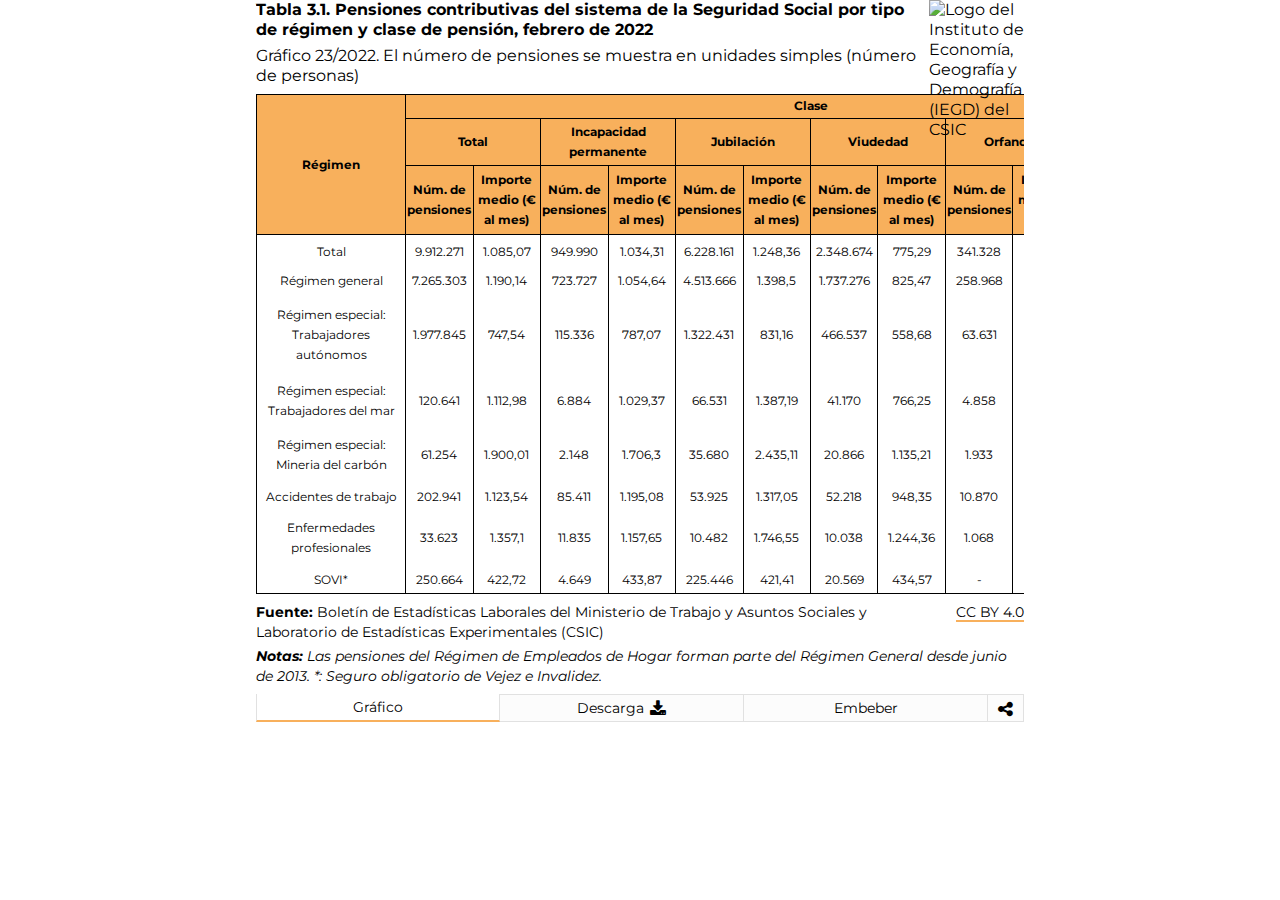
==== docs/index.html @ 58e4dcb0 "Desarrollo terminado a falta de revisión" ====
<!DOCTYPE html><html lang=en><head><meta charset=UTF-8><meta name=viewport content="width=device-width,initial-scale=1,maximum-scale=1"><title>Informe 2022: El perfil de las personas mayores en España</title><meta name=mrf-extractable content=false><meta property=og:image content=""><meta property=og:title content="Informe 2022: El perfil de las personas mayores en España"><meta property=og:description content="Informe 2022: El perfil de las personas mayores en España"><meta property=og:image content=https://raw.githubusercontent.com/CarlosMunozDiazCSIC/informe_perfil_mayores_2022_economia_3_1_tabla/main/pre/cchs.png><link rel=stylesheet href=https://cdnjs.cloudflare.com/ajax/libs/font-awesome/4.7.0/css/font-awesome.min.css><link href="https://fonts.googleapis.com/css2?family=Montserrat:ital,wght@0,100;0,300;0,400;0,500;0,600;0,700;1,300;1,400;1,500;1,600;1,700&display=swap" rel=stylesheet><link href=main.b1e2da40792d02f7478f.css rel=stylesheet></head><body><div class=container><div class=main><section class="content b-chart active" id=chartBlock><div class=b-title><h1 class=title>Tabla 3.1. Pensiones contributivas del sistema de la Seguridad Social por tipo de régimen y clase de pensión, febrero de 2022</h1><h2 class=subtitle>Gráfico 23/2022. El número de pensiones se muestra en unidades simples (número de personas)</h2></div><div class="chart__viz viz-table" id=chart><table id=table><thead><tr><th rowspan=3 style=width:140px>Régimen</th><th rowspan=1 colspan=12 style=width:760px>Clase</th></tr><tr><th colspan=2>Total</th><th colspan=2>Incapacidad permanente</th><th colspan=2>Jubilación</th><th colspan=2>Viudedad</th><th colspan=2>Orfandad</th><th colspan=2>Favor familiar</th></tr><tr><th>Núm. de pensiones</th><th>Importe medio (€ al mes)</th><th>Núm. de pensiones</th><th>Importe medio (€ al mes)</th><th>Núm. de pensiones</th><th>Importe medio (€ al mes)</th><th>Núm. de pensiones</th><th>Importe medio (€ al mes)</th><th>Núm. de pensiones</th><th>Importe medio (€ al mes)</th><th>Núm. de pensiones</th><th>Importe medio (€ al mes)</th></tr></thead><tbody><tr><td>Total</td><td>9.912.271</td><td>1.085,07</td><td>949.990</td><td>1.034,31</td><td>6.228.161</td><td>1.248,36</td><td>2.348.674</td><td>775,29</td><td>341.328</td><td>436,73</td><td>44.118</td><td>633,34</td></tr><tr><td>Régimen general</td><td>7.265.303</td><td>1.190,14</td><td>723.727</td><td>1.054,64</td><td>4.513.666</td><td>1.398,5</td><td>1.737.276</td><td>825,47</td><td>258.968</td><td>448,77</td><td>31.666</td><td>657,66</td></tr><tr><td>Régimen especial: Trabajadores autónomos</td><td>1.977.845</td><td>747,54</td><td>115.336</td><td>787,07</td><td>1.322.431</td><td>831,16</td><td>466.537</td><td>558,68</td><td>63.631</td><td>362,27</td><td>9.910</td><td>493,96</td></tr><tr><td>Régimen especial: Trabajadores del mar</td><td>120.641</td><td>1.112,98</td><td>6.884</td><td>1.029,37</td><td>66.531</td><td>1.387,19</td><td>41.170</td><td>766,25</td><td>4.858</td><td>522,46</td><td>1.198</td><td>675,07</td></tr><tr><td>Régimen especial: Mineria del carbón</td><td>61.254</td><td>1.900,01</td><td>2.148</td><td>1.706,3</td><td>35.680</td><td>2.435,11</td><td>20.866</td><td>1.135,21</td><td>1.933</td><td>776,57</td><td>627</td><td>1.028,66</td></tr><tr><td>Accidentes de trabajo</td><td>202.941</td><td>1.123,54</td><td>85.411</td><td>1.195,08</td><td>53.925</td><td>1.317,05</td><td>52.218</td><td>948,35</td><td>10.870</td><td>449,43</td><td>517</td><td>988,09</td></tr><tr><td>Enfermedades profesionales</td><td>33.623</td><td>1.357,1</td><td>11.835</td><td>1.157,65</td><td>10.482</td><td>1.746,55</td><td>10.038</td><td>1.244,36</td><td>1.068</td><td>818,86</td><td>200</td><td>1.281,91</td></tr><tr><td>SOVI*</td><td>250.664</td><td>422,72</td><td>4.649</td><td>433,87</td><td>225.446</td><td>421,41</td><td>20.569</td><td>434,57</td><td>-</td><td>-</td><td>-</td><td>-</td></tr></tbody></table></div><div class=chart__footer><div class=chart__source><p class=chart__source--data><span>Fuente: </span><span id=data-source>Boletín de Estadísticas Laborales del Ministerio de Trabajo y Asuntos Sociales</span> y Laboratorio de Estadísticas Experimentales (CSIC)</p><p class=chart__source--copyright><a class=link href=https://creativecommons.org/licenses/by/4.0/deed.en_US target=_blank>CC BY 4.0</a></p></div><p class=chart__note><span>Notas: </span><span id=data-note></span>Las pensiones del Régimen de Empleados de Hogar forman parte del Régimen General desde junio de 2013. *: Seguro obligatorio de Vejez e Invalidez.</p></div><div class=logo><img src=https://raw.githubusercontent.com/CarlosMunozDiazCSIC/informe_perfil_mayores_2022_economia_3_1_tabla/main/pre/iegd_logo.png alt="Logo del Instituto de Economía, Geografía y Demografía (IEGD) del CSIC" width=100% height=100%></div></section><section class="content b-data"><div class=b-title><h1 class=title>Repositorio de código, de datos y posibilidad de descarga como imagen estática</h1></div><p class=text__header>Descarga de datos</p><p class=text__paragraph>Los datos procesados en esta visualización los puede encontrar en <a class=link href=https://github.com/CarlosMunozDiazCSIC/informe_perfil_mayores_2022_economia_3_1_tabla target=_blank>este repositorio de Github</a>.</p><p class=text__paragraph>Si desea descargarlos, puede hacerlo desde <a class=link href=https://raw.githubusercontent.com/CarlosMunozDiazCSIC/informe_perfil_mayores_2022_economia_3_1_tabla/main/data/pensiones_tipo_regimen_febrero_2022.csv target=_blank>aquí</a>.</p><p class=text__header>Descargar como PNG</p><p class=text__paragraph>También puede descargar el gráfico como una imagen .png haciendo click <button class=btn_share id=pngImage>aquí</button></p><p class=text__paragraph>El gráfico se descargará con los últimos filtros que haya utilizado.</p><p class=text__paragraph>Es conveniente advertir que, tras hacer una modificación de filtros, debe esperar unos segundos (entre 5 y 10) para que se renderice correctamente el bloque y pueda descargar la imagen de forma satisfactoria.</p></section><section class="content b-iframes"><div class=b-title><h1 class=title>Uso del iframe en sitios web</h1></div><p class=text__header>Embeber iframe con alto dinámico</p><p class=text__paragraph>A la hora de utilizar la visualización dentro de un iframe y poder visualizarla de forma responsiva, este desarrollo se sirve de la librería <a class=link href=http://blog.apps.npr.org/pym.js/ target=_blank>Pym.js</a>, que modifica de forma dinámica la altura de los iframes.</p><p class=text__paragraph>Si su sitio web acepta el uso de librerías de terceros, como es el caso de Pym.js, y desea disponer la opción responsiva de esta visualización, copie el siguiente código:</p><textarea class=text__iframe disabled="" id=iframe-responsive></textarea><p class=text__header>Embeber iframe con alto fijo</p><p class=text__paragraph>Si su sitio web no acepta iframes responsivos, puede utilizar el siguiente código con altura fija. En algunos gráficos del informe (tablas y visualizaciones largas en vertical) es posible que exista scroll vertical al incrustar el iframe en su página web.</p><p class=text__paragraph>Si desea integrar esta visualización en su propia página, puede hacerlo copiando el siguiente código:</p><textarea class=text__iframe disabled="" id=iframe-fixed></textarea></section><section class="content b-rrss"><div class=b-title><h1 class=title>Compartir en redes sociales</h1></div><p class=text__paragraph>Existe la posibilidad de compartir la visualización a través de las redes sociales. Puede hacerlo clicando en alguno de los siguientes iconos:</p><div class=rrss><a href=# class="fa fa-facebook" id=shareFB target=_blank></a> <a href=# class="fa fa-twitter" id=shareTW target=_blank></a> <a href=# class="fa fa-linkedin" id=shareLK target=_blank></a> <a href=# class="fa fa-whatsapp" id=shareWA target=_blank></a></div></section></div><nav class=tabs><ul class=l-tabs><li class="tab active" data-target=b-chart>Gráfico</li><li class=tab data-target=b-data>Descarga&nbsp;<i class="fa fa--share fa-download"></i></li><li class=tab data-target=b-iframes>Embeber</li><li class="tab tab--rrss" data-target=b-rrss><i class="fa fa--share fa-share-alt"></i></li></ul></nav></div><script src=https://pym.nprapps.org/pym.v1.min.js></script><script>const pymChild=new pym.Child</script><script src=main.395966755b7a6ef1259e.js></script></body></html>
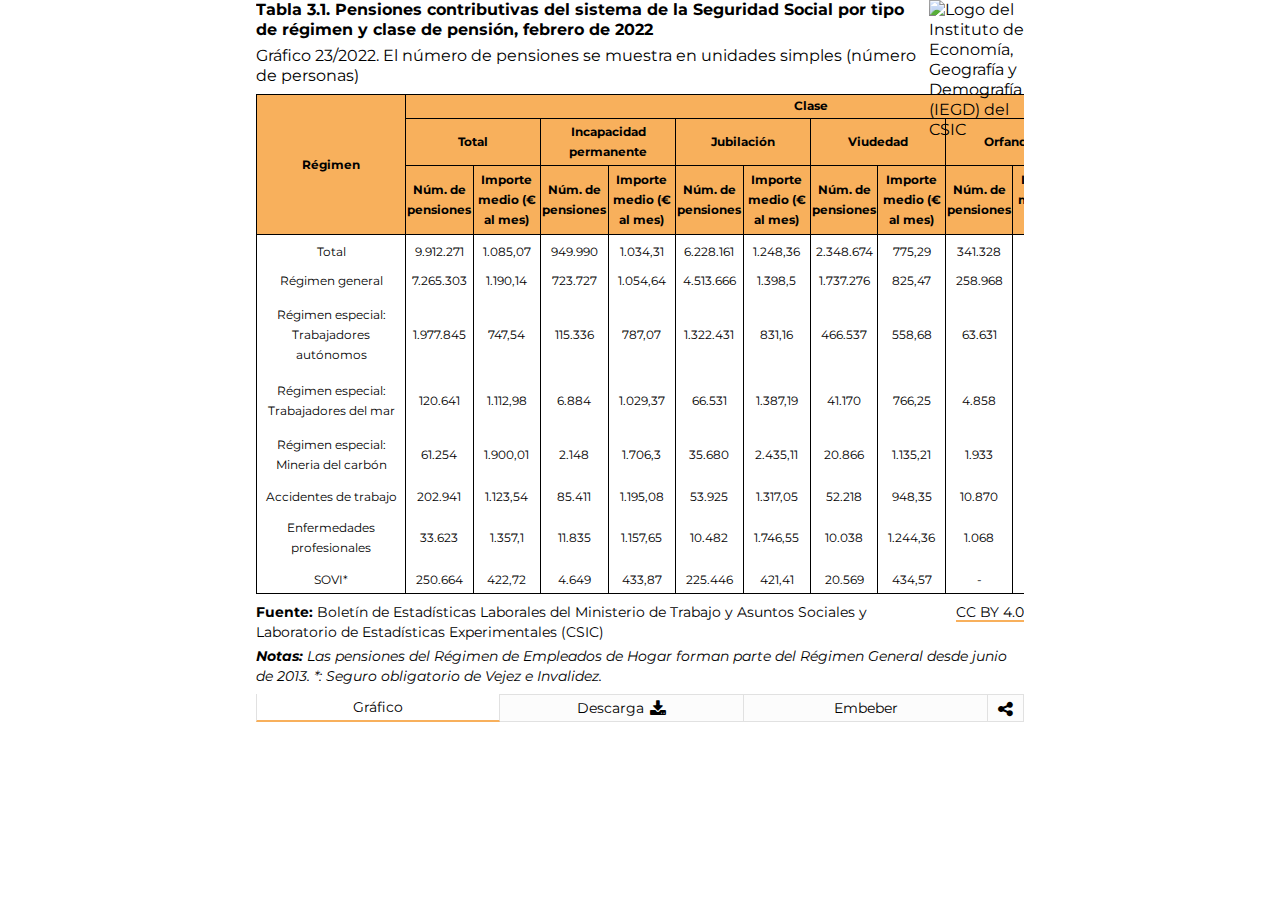
==== commit 67389438: "Error solucionado" ====
--- a/docs/index.html
+++ b/docs/index.html
@@ -1 +1 @@
-<!DOCTYPE html><html lang=en><head><meta charset=UTF-8><meta name=viewport content="width=device-width,initial-scale=1,maximum-scale=1"><title>Informe 2022: El perfil de las personas mayores en España</title><meta name=mrf-extractable content=false><meta property=og:image content=""><meta property=og:title content="Informe 2022: El perfil de las personas mayores en España"><meta property=og:description content="Informe 2022: El perfil de las personas mayores en España"><meta property=og:image content=https://raw.githubusercontent.com/CarlosMunozDiazCSIC/informe_perfil_mayores_2022_economia_3_1_tabla/main/pre/cchs.png><link rel=stylesheet href=https://cdnjs.cloudflare.com/ajax/libs/font-awesome/4.7.0/css/font-awesome.min.css><link href="https://fonts.googleapis.com/css2?family=Montserrat:ital,wght@0,100;0,300;0,400;0,500;0,600;0,700;1,300;1,400;1,500;1,600;1,700&display=swap" rel=stylesheet><link href=main.b1e2da40792d02f7478f.css rel=stylesheet></head><body><div class=container><div class=main><section class="content b-chart active" id=chartBlock><div class=b-title><h1 class=title>Tabla 3.1. Pensiones contributivas del sistema de la Seguridad Social por tipo de régimen y clase de pensión, febrero de 2022</h1><h2 class=subtitle>Gráfico 23/2022. El número de pensiones se muestra en unidades simples (número de personas)</h2></div><div class="chart__viz viz-table" id=chart><table id=table><thead><tr><th rowspan=3 style=width:140px>Régimen</th><th rowspan=1 colspan=12 style=width:760px>Clase</th></tr><tr><th colspan=2>Total</th><th colspan=2>Incapacidad permanente</th><th colspan=2>Jubilación</th><th colspan=2>Viudedad</th><th colspan=2>Orfandad</th><th colspan=2>Favor familiar</th></tr><tr><th>Núm. de pensiones</th><th>Importe medio (€ al mes)</th><th>Núm. de pensiones</th><th>Importe medio (€ al mes)</th><th>Núm. de pensiones</th><th>Importe medio (€ al mes)</th><th>Núm. de pensiones</th><th>Importe medio (€ al mes)</th><th>Núm. de pensiones</th><th>Importe medio (€ al mes)</th><th>Núm. de pensiones</th><th>Importe medio (€ al mes)</th></tr></thead><tbody><tr><td>Total</td><td>9.912.271</td><td>1.085,07</td><td>949.990</td><td>1.034,31</td><td>6.228.161</td><td>1.248,36</td><td>2.348.674</td><td>775,29</td><td>341.328</td><td>436,73</td><td>44.118</td><td>633,34</td></tr><tr><td>Régimen general</td><td>7.265.303</td><td>1.190,14</td><td>723.727</td><td>1.054,64</td><td>4.513.666</td><td>1.398,5</td><td>1.737.276</td><td>825,47</td><td>258.968</td><td>448,77</td><td>31.666</td><td>657,66</td></tr><tr><td>Régimen especial: Trabajadores autónomos</td><td>1.977.845</td><td>747,54</td><td>115.336</td><td>787,07</td><td>1.322.431</td><td>831,16</td><td>466.537</td><td>558,68</td><td>63.631</td><td>362,27</td><td>9.910</td><td>493,96</td></tr><tr><td>Régimen especial: Trabajadores del mar</td><td>120.641</td><td>1.112,98</td><td>6.884</td><td>1.029,37</td><td>66.531</td><td>1.387,19</td><td>41.170</td><td>766,25</td><td>4.858</td><td>522,46</td><td>1.198</td><td>675,07</td></tr><tr><td>Régimen especial: Mineria del carbón</td><td>61.254</td><td>1.900,01</td><td>2.148</td><td>1.706,3</td><td>35.680</td><td>2.435,11</td><td>20.866</td><td>1.135,21</td><td>1.933</td><td>776,57</td><td>627</td><td>1.028,66</td></tr><tr><td>Accidentes de trabajo</td><td>202.941</td><td>1.123,54</td><td>85.411</td><td>1.195,08</td><td>53.925</td><td>1.317,05</td><td>52.218</td><td>948,35</td><td>10.870</td><td>449,43</td><td>517</td><td>988,09</td></tr><tr><td>Enfermedades profesionales</td><td>33.623</td><td>1.357,1</td><td>11.835</td><td>1.157,65</td><td>10.482</td><td>1.746,55</td><td>10.038</td><td>1.244,36</td><td>1.068</td><td>818,86</td><td>200</td><td>1.281,91</td></tr><tr><td>SOVI*</td><td>250.664</td><td>422,72</td><td>4.649</td><td>433,87</td><td>225.446</td><td>421,41</td><td>20.569</td><td>434,57</td><td>-</td><td>-</td><td>-</td><td>-</td></tr></tbody></table></div><div class=chart__footer><div class=chart__source><p class=chart__source--data><span>Fuente: </span><span id=data-source>Boletín de Estadísticas Laborales del Ministerio de Trabajo y Asuntos Sociales</span> y Laboratorio de Estadísticas Experimentales (CSIC)</p><p class=chart__source--copyright><a class=link href=https://creativecommons.org/licenses/by/4.0/deed.en_US target=_blank>CC BY 4.0</a></p></div><p class=chart__note><span>Notas: </span><span id=data-note></span>Las pensiones del Régimen de Empleados de Hogar forman parte del Régimen General desde junio de 2013. *: Seguro obligatorio de Vejez e Invalidez.</p></div><div class=logo><img src=https://raw.githubusercontent.com/CarlosMunozDiazCSIC/informe_perfil_mayores_2022_economia_3_1_tabla/main/pre/iegd_logo.png alt="Logo del Instituto de Economía, Geografía y Demografía (IEGD) del CSIC" width=100% height=100%></div></section><section class="content b-data"><div class=b-title><h1 class=title>Repositorio de código, de datos y posibilidad de descarga como imagen estática</h1></div><p class=text__header>Descarga de datos</p><p class=text__paragraph>Los datos procesados en esta visualización los puede encontrar en <a class=link href=https://github.com/CarlosMunozDiazCSIC/informe_perfil_mayores_2022_economia_3_1_tabla target=_blank>este repositorio de Github</a>.</p><p class=text__paragraph>Si desea descargarlos, puede hacerlo desde <a class=link href=https://raw.githubusercontent.com/CarlosMunozDiazCSIC/informe_perfil_mayores_2022_economia_3_1_tabla/main/data/pensiones_tipo_regimen_febrero_2022.csv target=_blank>aquí</a>.</p><p class=text__header>Descargar como PNG</p><p class=text__paragraph>También puede descargar el gráfico como una imagen .png haciendo click <button class=btn_share id=pngImage>aquí</button></p><p class=text__paragraph>El gráfico se descargará con los últimos filtros que haya utilizado.</p><p class=text__paragraph>Es conveniente advertir que, tras hacer una modificación de filtros, debe esperar unos segundos (entre 5 y 10) para que se renderice correctamente el bloque y pueda descargar la imagen de forma satisfactoria.</p></section><section class="content b-iframes"><div class=b-title><h1 class=title>Uso del iframe en sitios web</h1></div><p class=text__header>Embeber iframe con alto dinámico</p><p class=text__paragraph>A la hora de utilizar la visualización dentro de un iframe y poder visualizarla de forma responsiva, este desarrollo se sirve de la librería <a class=link href=http://blog.apps.npr.org/pym.js/ target=_blank>Pym.js</a>, que modifica de forma dinámica la altura de los iframes.</p><p class=text__paragraph>Si su sitio web acepta el uso de librerías de terceros, como es el caso de Pym.js, y desea disponer la opción responsiva de esta visualización, copie el siguiente código:</p><textarea class=text__iframe disabled="" id=iframe-responsive></textarea><p class=text__header>Embeber iframe con alto fijo</p><p class=text__paragraph>Si su sitio web no acepta iframes responsivos, puede utilizar el siguiente código con altura fija. En algunos gráficos del informe (tablas y visualizaciones largas en vertical) es posible que exista scroll vertical al incrustar el iframe en su página web.</p><p class=text__paragraph>Si desea integrar esta visualización en su propia página, puede hacerlo copiando el siguiente código:</p><textarea class=text__iframe disabled="" id=iframe-fixed></textarea></section><section class="content b-rrss"><div class=b-title><h1 class=title>Compartir en redes sociales</h1></div><p class=text__paragraph>Existe la posibilidad de compartir la visualización a través de las redes sociales. Puede hacerlo clicando en alguno de los siguientes iconos:</p><div class=rrss><a href=# class="fa fa-facebook" id=shareFB target=_blank></a> <a href=# class="fa fa-twitter" id=shareTW target=_blank></a> <a href=# class="fa fa-linkedin" id=shareLK target=_blank></a> <a href=# class="fa fa-whatsapp" id=shareWA target=_blank></a></div></section></div><nav class=tabs><ul class=l-tabs><li class="tab active" data-target=b-chart>Gráfico</li><li class=tab data-target=b-data>Descarga&nbsp;<i class="fa fa--share fa-download"></i></li><li class=tab data-target=b-iframes>Embeber</li><li class="tab tab--rrss" data-target=b-rrss><i class="fa fa--share fa-share-alt"></i></li></ul></nav></div><script src=https://pym.nprapps.org/pym.v1.min.js></script><script>const pymChild=new pym.Child</script><script src=main.395966755b7a6ef1259e.js></script></body></html>+<!DOCTYPE html><html lang=en><head><meta charset=UTF-8><meta name=viewport content="width=device-width,initial-scale=1,maximum-scale=1"><title>Informe 2022: El perfil de las personas mayores en España</title><meta name=mrf-extractable content=false><meta property=og:image content=""><meta property=og:title content="Informe 2022: El perfil de las personas mayores en España"><meta property=og:description content="Informe 2022: El perfil de las personas mayores en España"><meta property=og:image content=https://raw.githubusercontent.com/CarlosMunozDiazCSIC/informe_perfil_mayores_2022_economia_3_1_tabla/main/pre/cchs.png><link rel=stylesheet href=https://cdnjs.cloudflare.com/ajax/libs/font-awesome/4.7.0/css/font-awesome.min.css><link href="https://fonts.googleapis.com/css2?family=Montserrat:ital,wght@0,100;0,300;0,400;0,500;0,600;0,700;1,300;1,400;1,500;1,600;1,700&display=swap" rel=stylesheet><link href=main.105d802fb30220baf9ff.css rel=stylesheet></head><body><div class=container><div class=main><section class="content b-chart active" id=chartBlock><div class=b-title><h1 class=title>Tabla 3.1. Pensiones contributivas del sistema de la Seguridad Social por tipo de régimen y clase de pensión, febrero de 2022</h1><h2 class=subtitle>Gráfico 23/2022. El número de pensiones se muestra en unidades simples (número de personas)</h2></div><div class="chart__viz viz-table" id=chart><table id=table><thead><tr><th rowspan=3 style=width:140px>Régimen</th><th rowspan=1 colspan=12 style=width:760px>Clase</th></tr><tr><th colspan=2>Total</th><th colspan=2>Incapacidad permanente</th><th colspan=2>Jubilación</th><th colspan=2>Viudedad</th><th colspan=2>Orfandad</th><th colspan=2>Favor familiar</th></tr><tr><th>Núm. de pensiones</th><th>Importe medio (€ al mes)</th><th>Núm. de pensiones</th><th>Importe medio (€ al mes)</th><th>Núm. de pensiones</th><th>Importe medio (€ al mes)</th><th>Núm. de pensiones</th><th>Importe medio (€ al mes)</th><th>Núm. de pensiones</th><th>Importe medio (€ al mes)</th><th>Núm. de pensiones</th><th>Importe medio (€ al mes)</th></tr></thead><tbody><tr><td>Total</td><td>9.912.271</td><td>1.085,07</td><td>949.990</td><td>1.034,31</td><td>6.228.161</td><td>1.248,36</td><td>2.348.674</td><td>775,29</td><td>341.328</td><td>436,73</td><td>44.118</td><td>633,34</td></tr><tr><td>Régimen general</td><td>7.265.303</td><td>1.190,14</td><td>723.727</td><td>1.054,64</td><td>4.513.666</td><td>1.398,5</td><td>1.737.276</td><td>825,47</td><td>258.968</td><td>448,77</td><td>31.666</td><td>657,66</td></tr><tr><td>Régimen especial: Trabajadores autónomos</td><td>1.977.845</td><td>747,54</td><td>115.336</td><td>787,07</td><td>1.322.431</td><td>831,16</td><td>466.537</td><td>558,68</td><td>63.631</td><td>362,27</td><td>9.910</td><td>493,96</td></tr><tr><td>Régimen especial: Trabajadores del mar</td><td>120.641</td><td>1.112,98</td><td>6.884</td><td>1.029,37</td><td>66.531</td><td>1.387,19</td><td>41.170</td><td>766,25</td><td>4.858</td><td>522,46</td><td>1.198</td><td>675,07</td></tr><tr><td>Régimen especial: Mineria del carbón</td><td>61.254</td><td>1.900,01</td><td>2.148</td><td>1.706,3</td><td>35.680</td><td>2.435,11</td><td>20.866</td><td>1.135,21</td><td>1.933</td><td>776,57</td><td>627</td><td>1.028,66</td></tr><tr><td>Accidentes de trabajo</td><td>202.941</td><td>1.123,54</td><td>85.411</td><td>1.195,08</td><td>53.925</td><td>1.317,05</td><td>52.218</td><td>948,35</td><td>10.870</td><td>449,43</td><td>517</td><td>988,09</td></tr><tr><td>Enfermedades profesionales</td><td>33.623</td><td>1.357,1</td><td>11.835</td><td>1.157,65</td><td>10.482</td><td>1.746,55</td><td>10.038</td><td>1.244,36</td><td>1.068</td><td>818,86</td><td>200</td><td>1.281,91</td></tr><tr><td>SOVI*</td><td>250.664</td><td>422,72</td><td>4.649</td><td>433,87</td><td>225.446</td><td>421,41</td><td>20.569</td><td>434,57</td><td>-</td><td>-</td><td>-</td><td>-</td></tr></tbody></table></div><div class=chart__footer><div class=chart__source><p class=chart__source--data><span>Fuente: </span><span>Boletín de Estadísticas Laborales del Ministerio de Trabajo y Asuntos Sociales</span> y Laboratorio de Estadísticas Experimentales (CSIC)</p><p class=chart__source--copyright><a class=link href=https://creativecommons.org/licenses/by/4.0/deed.en_US target=_blank>CC BY 4.0</a></p></div><p class=chart__note><span>Notas: </span><span></span>Las pensiones del Régimen de Empleados de Hogar forman parte del Régimen General desde junio de 2013. *: Seguro obligatorio de Vejez e Invalidez.</p></div><div class=logo><img src=https://raw.githubusercontent.com/CarlosMunozDiazCSIC/informe_perfil_mayores_2022_economia_3_1_tabla/main/pre/iegd_logo.png alt="Logo del Instituto de Economía, Geografía y Demografía (IEGD) del CSIC" width=100% height=100%></div></section><section class="content b-data"><div class=b-title><h1 class=title>Repositorio de código, de datos y posibilidad de descarga como imagen estática</h1></div><p class=text__header>Descarga de datos</p><p class=text__paragraph>Los datos procesados en esta visualización los puede encontrar en <a class=link href=https://github.com/CarlosMunozDiazCSIC/informe_perfil_mayores_2022_economia_3_1_tabla target=_blank>este repositorio de Github</a>.</p><p class=text__paragraph>Si desea descargarlos, puede hacerlo desde <a class=link href=https://raw.githubusercontent.com/CarlosMunozDiazCSIC/informe_perfil_mayores_2022_economia_3_1_tabla/main/data/pensiones_tipo_regimen_febrero_2022.csv target=_blank>aquí</a>.</p><p class=text__header>Descargar como PNG</p><p class=text__paragraph>También puede descargar el gráfico como una imagen .png haciendo click <button class=btn_share id=pngImage>aquí</button></p><p class=text__paragraph>El gráfico se descargará con los últimos filtros que haya utilizado.</p><p class=text__paragraph>Es conveniente advertir que debe esperar unos segundos para que se renderice correctamente el bloque y pueda descargar la imagen de forma satisfactoria.</p></section><section class="content b-iframes"><div class=b-title><h1 class=title>Uso del iframe en sitios web</h1></div><p class=text__header>Embeber iframe con alto dinámico</p><p class=text__paragraph>A la hora de utilizar la visualización dentro de un iframe y poder visualizarla de forma responsiva, este desarrollo se sirve de la librería <a class=link href=http://blog.apps.npr.org/pym.js/ target=_blank>Pym.js</a>, que modifica de forma dinámica la altura de los iframes.</p><p class=text__paragraph>Si su sitio web acepta el uso de librerías de terceros, como es el caso de Pym.js, y desea disponer la opción responsiva de esta visualización, copie el siguiente código:</p><textarea class=text__iframe disabled="" id=iframe-responsive></textarea><p class=text__header>Embeber iframe con alto fijo</p><p class=text__paragraph>Si su sitio web no acepta iframes responsivos, puede utilizar el siguiente código con altura fija. Es posible que exista scroll vertical al incrustar el iframe en su página web.</p><p class=text__paragraph>Si desea integrar esta visualización en su propia página, puede hacerlo copiando el siguiente código:</p><textarea class=text__iframe disabled="" id=iframe-fixed></textarea></section><section class="content b-rrss"><div class=b-title><h1 class=title>Compartir en redes sociales</h1></div><p class=text__paragraph>Existe la posibilidad de compartir la visualización a través de las redes sociales. Puede hacerlo clicando en alguno de los siguientes iconos:</p><div class=rrss><a href=# class="fa fa-facebook" id=shareFB target=_blank></a> <a href=# class="fa fa-twitter" id=shareTW target=_blank></a> <a href=# class="fa fa-linkedin" id=shareLK target=_blank></a> <a href=# class="fa fa-whatsapp" id=shareWA target=_blank></a></div></section></div><nav class=tabs><ul class=l-tabs><li class="tab active" data-target=b-chart>Gráfico</li><li class=tab data-target=b-data>Descarga&nbsp;<i class="fa fa--share fa-download"></i></li><li class=tab data-target=b-iframes>Embeber</li><li class="tab tab--rrss" data-target=b-rrss><i class="fa fa--share fa-share-alt"></i></li></ul></nav></div><script src=https://pym.nprapps.org/pym.v1.min.js></script><script>const pymChild=new pym.Child</script><script src=main.67fc0a2530767ff57056.js></script></body></html>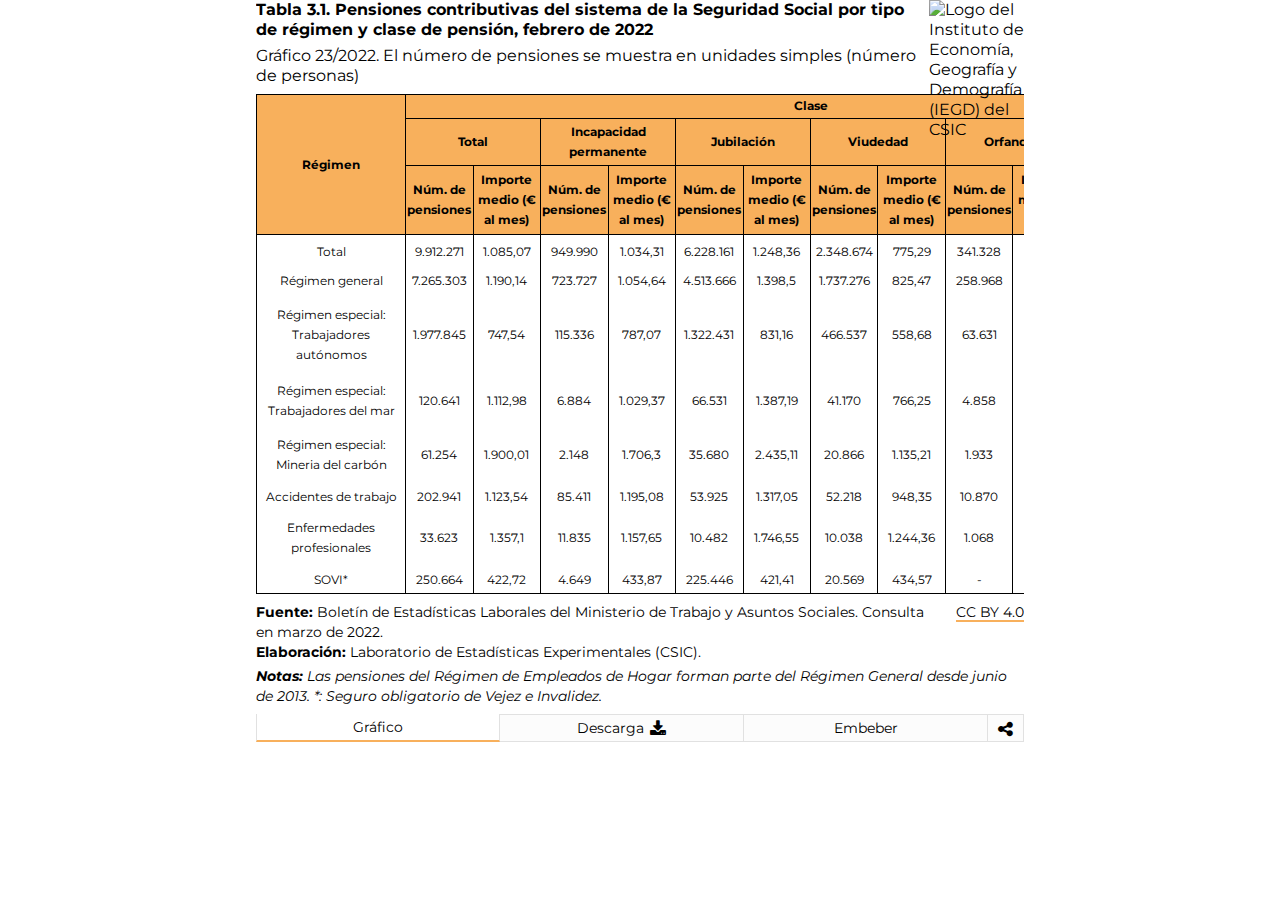
==== commit 04ea47fe: "Mejora fuente datos" ====
--- a/docs/index.html
+++ b/docs/index.html
@@ -1 +1 @@
-<!DOCTYPE html><html lang=en><head><meta charset=UTF-8><meta name=viewport content="width=device-width,initial-scale=1,maximum-scale=1"><title>Informe 2022: El perfil de las personas mayores en España</title><meta name=mrf-extractable content=false><meta property=og:image content=""><meta property=og:title content="Informe 2022: El perfil de las personas mayores en España"><meta property=og:description content="Informe 2022: El perfil de las personas mayores en España"><meta property=og:image content=https://raw.githubusercontent.com/CarlosMunozDiazCSIC/informe_perfil_mayores_2022_economia_3_1_tabla/main/pre/cchs.png><link rel=stylesheet href=https://cdnjs.cloudflare.com/ajax/libs/font-awesome/4.7.0/css/font-awesome.min.css><link href="https://fonts.googleapis.com/css2?family=Montserrat:ital,wght@0,100;0,300;0,400;0,500;0,600;0,700;1,300;1,400;1,500;1,600;1,700&display=swap" rel=stylesheet><link href=main.105d802fb30220baf9ff.css rel=stylesheet></head><body><div class=container><div class=main><section class="content b-chart active" id=chartBlock><div class=b-title><h1 class=title>Tabla 3.1. Pensiones contributivas del sistema de la Seguridad Social por tipo de régimen y clase de pensión, febrero de 2022</h1><h2 class=subtitle>Gráfico 23/2022. El número de pensiones se muestra en unidades simples (número de personas)</h2></div><div class="chart__viz viz-table" id=chart><table id=table><thead><tr><th rowspan=3 style=width:140px>Régimen</th><th rowspan=1 colspan=12 style=width:760px>Clase</th></tr><tr><th colspan=2>Total</th><th colspan=2>Incapacidad permanente</th><th colspan=2>Jubilación</th><th colspan=2>Viudedad</th><th colspan=2>Orfandad</th><th colspan=2>Favor familiar</th></tr><tr><th>Núm. de pensiones</th><th>Importe medio (€ al mes)</th><th>Núm. de pensiones</th><th>Importe medio (€ al mes)</th><th>Núm. de pensiones</th><th>Importe medio (€ al mes)</th><th>Núm. de pensiones</th><th>Importe medio (€ al mes)</th><th>Núm. de pensiones</th><th>Importe medio (€ al mes)</th><th>Núm. de pensiones</th><th>Importe medio (€ al mes)</th></tr></thead><tbody><tr><td>Total</td><td>9.912.271</td><td>1.085,07</td><td>949.990</td><td>1.034,31</td><td>6.228.161</td><td>1.248,36</td><td>2.348.674</td><td>775,29</td><td>341.328</td><td>436,73</td><td>44.118</td><td>633,34</td></tr><tr><td>Régimen general</td><td>7.265.303</td><td>1.190,14</td><td>723.727</td><td>1.054,64</td><td>4.513.666</td><td>1.398,5</td><td>1.737.276</td><td>825,47</td><td>258.968</td><td>448,77</td><td>31.666</td><td>657,66</td></tr><tr><td>Régimen especial: Trabajadores autónomos</td><td>1.977.845</td><td>747,54</td><td>115.336</td><td>787,07</td><td>1.322.431</td><td>831,16</td><td>466.537</td><td>558,68</td><td>63.631</td><td>362,27</td><td>9.910</td><td>493,96</td></tr><tr><td>Régimen especial: Trabajadores del mar</td><td>120.641</td><td>1.112,98</td><td>6.884</td><td>1.029,37</td><td>66.531</td><td>1.387,19</td><td>41.170</td><td>766,25</td><td>4.858</td><td>522,46</td><td>1.198</td><td>675,07</td></tr><tr><td>Régimen especial: Mineria del carbón</td><td>61.254</td><td>1.900,01</td><td>2.148</td><td>1.706,3</td><td>35.680</td><td>2.435,11</td><td>20.866</td><td>1.135,21</td><td>1.933</td><td>776,57</td><td>627</td><td>1.028,66</td></tr><tr><td>Accidentes de trabajo</td><td>202.941</td><td>1.123,54</td><td>85.411</td><td>1.195,08</td><td>53.925</td><td>1.317,05</td><td>52.218</td><td>948,35</td><td>10.870</td><td>449,43</td><td>517</td><td>988,09</td></tr><tr><td>Enfermedades profesionales</td><td>33.623</td><td>1.357,1</td><td>11.835</td><td>1.157,65</td><td>10.482</td><td>1.746,55</td><td>10.038</td><td>1.244,36</td><td>1.068</td><td>818,86</td><td>200</td><td>1.281,91</td></tr><tr><td>SOVI*</td><td>250.664</td><td>422,72</td><td>4.649</td><td>433,87</td><td>225.446</td><td>421,41</td><td>20.569</td><td>434,57</td><td>-</td><td>-</td><td>-</td><td>-</td></tr></tbody></table></div><div class=chart__footer><div class=chart__source><p class=chart__source--data><span>Fuente: </span><span>Boletín de Estadísticas Laborales del Ministerio de Trabajo y Asuntos Sociales</span> y Laboratorio de Estadísticas Experimentales (CSIC)</p><p class=chart__source--copyright><a class=link href=https://creativecommons.org/licenses/by/4.0/deed.en_US target=_blank>CC BY 4.0</a></p></div><p class=chart__note><span>Notas: </span><span></span>Las pensiones del Régimen de Empleados de Hogar forman parte del Régimen General desde junio de 2013. *: Seguro obligatorio de Vejez e Invalidez.</p></div><div class=logo><img src=https://raw.githubusercontent.com/CarlosMunozDiazCSIC/informe_perfil_mayores_2022_economia_3_1_tabla/main/pre/iegd_logo.png alt="Logo del Instituto de Economía, Geografía y Demografía (IEGD) del CSIC" width=100% height=100%></div></section><section class="content b-data"><div class=b-title><h1 class=title>Repositorio de código, de datos y posibilidad de descarga como imagen estática</h1></div><p class=text__header>Descarga de datos</p><p class=text__paragraph>Los datos procesados en esta visualización los puede encontrar en <a class=link href=https://github.com/CarlosMunozDiazCSIC/informe_perfil_mayores_2022_economia_3_1_tabla target=_blank>este repositorio de Github</a>.</p><p class=text__paragraph>Si desea descargarlos, puede hacerlo desde <a class=link href=https://raw.githubusercontent.com/CarlosMunozDiazCSIC/informe_perfil_mayores_2022_economia_3_1_tabla/main/data/pensiones_tipo_regimen_febrero_2022.csv target=_blank>aquí</a>.</p><p class=text__header>Descargar como PNG</p><p class=text__paragraph>También puede descargar el gráfico como una imagen .png haciendo click <button class=btn_share id=pngImage>aquí</button></p><p class=text__paragraph>El gráfico se descargará con los últimos filtros que haya utilizado.</p><p class=text__paragraph>Es conveniente advertir que debe esperar unos segundos para que se renderice correctamente el bloque y pueda descargar la imagen de forma satisfactoria.</p></section><section class="content b-iframes"><div class=b-title><h1 class=title>Uso del iframe en sitios web</h1></div><p class=text__header>Embeber iframe con alto dinámico</p><p class=text__paragraph>A la hora de utilizar la visualización dentro de un iframe y poder visualizarla de forma responsiva, este desarrollo se sirve de la librería <a class=link href=http://blog.apps.npr.org/pym.js/ target=_blank>Pym.js</a>, que modifica de forma dinámica la altura de los iframes.</p><p class=text__paragraph>Si su sitio web acepta el uso de librerías de terceros, como es el caso de Pym.js, y desea disponer la opción responsiva de esta visualización, copie el siguiente código:</p><textarea class=text__iframe disabled="" id=iframe-responsive></textarea><p class=text__header>Embeber iframe con alto fijo</p><p class=text__paragraph>Si su sitio web no acepta iframes responsivos, puede utilizar el siguiente código con altura fija. Es posible que exista scroll vertical al incrustar el iframe en su página web.</p><p class=text__paragraph>Si desea integrar esta visualización en su propia página, puede hacerlo copiando el siguiente código:</p><textarea class=text__iframe disabled="" id=iframe-fixed></textarea></section><section class="content b-rrss"><div class=b-title><h1 class=title>Compartir en redes sociales</h1></div><p class=text__paragraph>Existe la posibilidad de compartir la visualización a través de las redes sociales. Puede hacerlo clicando en alguno de los siguientes iconos:</p><div class=rrss><a href=# class="fa fa-facebook" id=shareFB target=_blank></a> <a href=# class="fa fa-twitter" id=shareTW target=_blank></a> <a href=# class="fa fa-linkedin" id=shareLK target=_blank></a> <a href=# class="fa fa-whatsapp" id=shareWA target=_blank></a></div></section></div><nav class=tabs><ul class=l-tabs><li class="tab active" data-target=b-chart>Gráfico</li><li class=tab data-target=b-data>Descarga&nbsp;<i class="fa fa--share fa-download"></i></li><li class=tab data-target=b-iframes>Embeber</li><li class="tab tab--rrss" data-target=b-rrss><i class="fa fa--share fa-share-alt"></i></li></ul></nav></div><script src=https://pym.nprapps.org/pym.v1.min.js></script><script>const pymChild=new pym.Child</script><script src=main.67fc0a2530767ff57056.js></script></body></html>+<!DOCTYPE html><html lang=en><head><meta charset=UTF-8><meta name=viewport content="width=device-width,initial-scale=1,maximum-scale=1"><title>Informe 2022: El perfil de las personas mayores en España</title><meta name=mrf-extractable content=false><meta property=og:image content=""><meta property=og:title content="Informe 2022: El perfil de las personas mayores en España"><meta property=og:description content="Informe 2022: El perfil de las personas mayores en España"><meta property=og:image content=https://raw.githubusercontent.com/CarlosMunozDiazCSIC/informe_perfil_mayores_2022_economia_3_1_tabla/main/pre/iegd_logo.png><link rel=stylesheet href=https://cdnjs.cloudflare.com/ajax/libs/font-awesome/4.7.0/css/font-awesome.min.css><link href="https://fonts.googleapis.com/css2?family=Montserrat:ital,wght@0,100;0,300;0,400;0,500;0,600;0,700;1,300;1,400;1,500;1,600;1,700&display=swap" rel=stylesheet><link href=main.35cb42ebde1afd9d69f7.css rel=stylesheet></head><body><div class=container><div class=main><section class="content b-chart active" id=chartBlock><div class=b-title><h1 class=title>Tabla 3.1. Pensiones contributivas del sistema de la Seguridad Social por tipo de régimen y clase de pensión, febrero de 2022</h1><h2 class=subtitle>Gráfico 23/2022. El número de pensiones se muestra en unidades simples (número de personas)</h2></div><div class="chart__viz viz-table" id=chart><table id=table><thead><tr><th rowspan=3 style=width:140px>Régimen</th><th rowspan=1 colspan=12 style=width:760px>Clase</th></tr><tr><th colspan=2>Total</th><th colspan=2>Incapacidad permanente</th><th colspan=2>Jubilación</th><th colspan=2>Viudedad</th><th colspan=2>Orfandad</th><th colspan=2>Favor familiar</th></tr><tr><th>Núm. de pensiones</th><th>Importe medio (€ al mes)</th><th>Núm. de pensiones</th><th>Importe medio (€ al mes)</th><th>Núm. de pensiones</th><th>Importe medio (€ al mes)</th><th>Núm. de pensiones</th><th>Importe medio (€ al mes)</th><th>Núm. de pensiones</th><th>Importe medio (€ al mes)</th><th>Núm. de pensiones</th><th>Importe medio (€ al mes)</th></tr></thead><tbody><tr><td>Total</td><td>9.912.271</td><td>1.085,07</td><td>949.990</td><td>1.034,31</td><td>6.228.161</td><td>1.248,36</td><td>2.348.674</td><td>775,29</td><td>341.328</td><td>436,73</td><td>44.118</td><td>633,34</td></tr><tr><td>Régimen general</td><td>7.265.303</td><td>1.190,14</td><td>723.727</td><td>1.054,64</td><td>4.513.666</td><td>1.398,5</td><td>1.737.276</td><td>825,47</td><td>258.968</td><td>448,77</td><td>31.666</td><td>657,66</td></tr><tr><td>Régimen especial: Trabajadores autónomos</td><td>1.977.845</td><td>747,54</td><td>115.336</td><td>787,07</td><td>1.322.431</td><td>831,16</td><td>466.537</td><td>558,68</td><td>63.631</td><td>362,27</td><td>9.910</td><td>493,96</td></tr><tr><td>Régimen especial: Trabajadores del mar</td><td>120.641</td><td>1.112,98</td><td>6.884</td><td>1.029,37</td><td>66.531</td><td>1.387,19</td><td>41.170</td><td>766,25</td><td>4.858</td><td>522,46</td><td>1.198</td><td>675,07</td></tr><tr><td>Régimen especial: Mineria del carbón</td><td>61.254</td><td>1.900,01</td><td>2.148</td><td>1.706,3</td><td>35.680</td><td>2.435,11</td><td>20.866</td><td>1.135,21</td><td>1.933</td><td>776,57</td><td>627</td><td>1.028,66</td></tr><tr><td>Accidentes de trabajo</td><td>202.941</td><td>1.123,54</td><td>85.411</td><td>1.195,08</td><td>53.925</td><td>1.317,05</td><td>52.218</td><td>948,35</td><td>10.870</td><td>449,43</td><td>517</td><td>988,09</td></tr><tr><td>Enfermedades profesionales</td><td>33.623</td><td>1.357,1</td><td>11.835</td><td>1.157,65</td><td>10.482</td><td>1.746,55</td><td>10.038</td><td>1.244,36</td><td>1.068</td><td>818,86</td><td>200</td><td>1.281,91</td></tr><tr><td>SOVI*</td><td>250.664</td><td>422,72</td><td>4.649</td><td>433,87</td><td>225.446</td><td>421,41</td><td>20.569</td><td>434,57</td><td>-</td><td>-</td><td>-</td><td>-</td></tr></tbody></table></div><div class=chart__footer><div class=chart__source><div class=chart__source--info><p class=chart__source--data><span>Fuente: </span>Boletín de Estadísticas Laborales del Ministerio de Trabajo y Asuntos Sociales. Consulta en marzo de 2022.</p><p class=chart__source--elab><span>Elaboración: </span>Laboratorio de Estadísticas Experimentales (CSIC).</p></div><p class=chart__source--copyright><a class=link href=https://creativecommons.org/licenses/by/4.0/deed.en_US target=_blank>CC BY 4.0</a></p></div><p class=chart__note><span>Notas: </span>Las pensiones del Régimen de Empleados de Hogar forman parte del Régimen General desde junio de 2013. *: Seguro obligatorio de Vejez e Invalidez.</p></div><div class=logo><img src=https://raw.githubusercontent.com/CarlosMunozDiazCSIC/informe_perfil_mayores_2022_economia_3_1_tabla/main/pre/iegd_logo.png alt="Logo del Instituto de Economía, Geografía y Demografía (IEGD) del CSIC" width=100% height=100%></div></section><section class="content b-data"><div class=b-title><h1 class=title>Repositorio de código, de datos y posibilidad de descarga como imagen estática</h1></div><p class=text__header>Descarga de datos</p><p class=text__paragraph>Los datos procesados en esta visualización los puede encontrar en <a class=link href=https://github.com/CarlosMunozDiazCSIC/informe_perfil_mayores_2022_economia_3_1_tabla target=_blank>este repositorio de Github</a>.</p><p class=text__paragraph>Si desea descargarlos, puede hacerlo desde <a class=link href=https://raw.githubusercontent.com/CarlosMunozDiazCSIC/informe_perfil_mayores_2022_economia_3_1_tabla/main/data/pensiones_tipo_regimen_febrero_2022.csv target=_blank>aquí</a>.</p><p class=text__header>Descargar como PNG</p><p class=text__paragraph>También puede descargar el gráfico como una imagen .png haciendo click <button class=btn_share id=pngImage>aquí</button></p><p class=text__paragraph>El gráfico se descargará con los últimos filtros que haya utilizado.</p><p class=text__paragraph>Es conveniente advertir que debe esperar unos segundos para que se renderice correctamente el bloque y pueda descargar la imagen de forma satisfactoria.</p></section><section class="content b-iframes"><div class=b-title><h1 class=title>Uso del iframe en sitios web</h1></div><p class=text__header>Embeber iframe con alto dinámico</p><p class=text__paragraph>A la hora de utilizar la visualización dentro de un iframe y poder visualizarla de forma responsiva, este desarrollo se sirve de la librería <a class=link href=http://blog.apps.npr.org/pym.js/ target=_blank>Pym.js</a>, que modifica de forma dinámica la altura de los iframes.</p><p class=text__paragraph>Si su sitio web acepta el uso de librerías de terceros, como es el caso de Pym.js, y desea disponer la opción responsiva de esta visualización, copie el siguiente código:</p><textarea class=text__iframe disabled="" id=iframe-responsive></textarea><p class=text__header>Embeber iframe con alto fijo</p><p class=text__paragraph>Si su sitio web no acepta iframes responsivos, puede utilizar el siguiente código con altura fija. Es posible que exista scroll vertical al incrustar el iframe en su página web.</p><p class=text__paragraph>Si desea integrar esta visualización en su propia página, puede hacerlo copiando el siguiente código:</p><textarea class=text__iframe disabled="" id=iframe-fixed></textarea></section><section class="content b-rrss"><div class=b-title><h1 class=title>Compartir en redes sociales</h1></div><p class=text__paragraph>Existe la posibilidad de compartir la visualización a través de las redes sociales. Puede hacerlo clicando en alguno de los siguientes iconos:</p><div class=rrss><a href=# class="fa fa-facebook" id=shareFB target=_blank></a> <a href=# class="fa fa-twitter" id=shareTW target=_blank></a> <a href=# class="fa fa-linkedin" id=shareLK target=_blank></a> <a href=# class="fa fa-whatsapp" id=shareWA target=_blank></a></div></section></div><nav class=tabs><ul class=l-tabs><li class="tab active" data-target=b-chart>Gráfico</li><li class=tab data-target=b-data>Descarga&nbsp;<i class="fa fa--share fa-download"></i></li><li class=tab data-target=b-iframes>Embeber</li><li class="tab tab--rrss" data-target=b-rrss><i class="fa fa--share fa-share-alt"></i></li></ul></nav></div><script src=https://pym.nprapps.org/pym.v1.min.js></script><script>const pymChild=new pym.Child</script><script src=main.67fc0a2530767ff57056.js></script></body></html>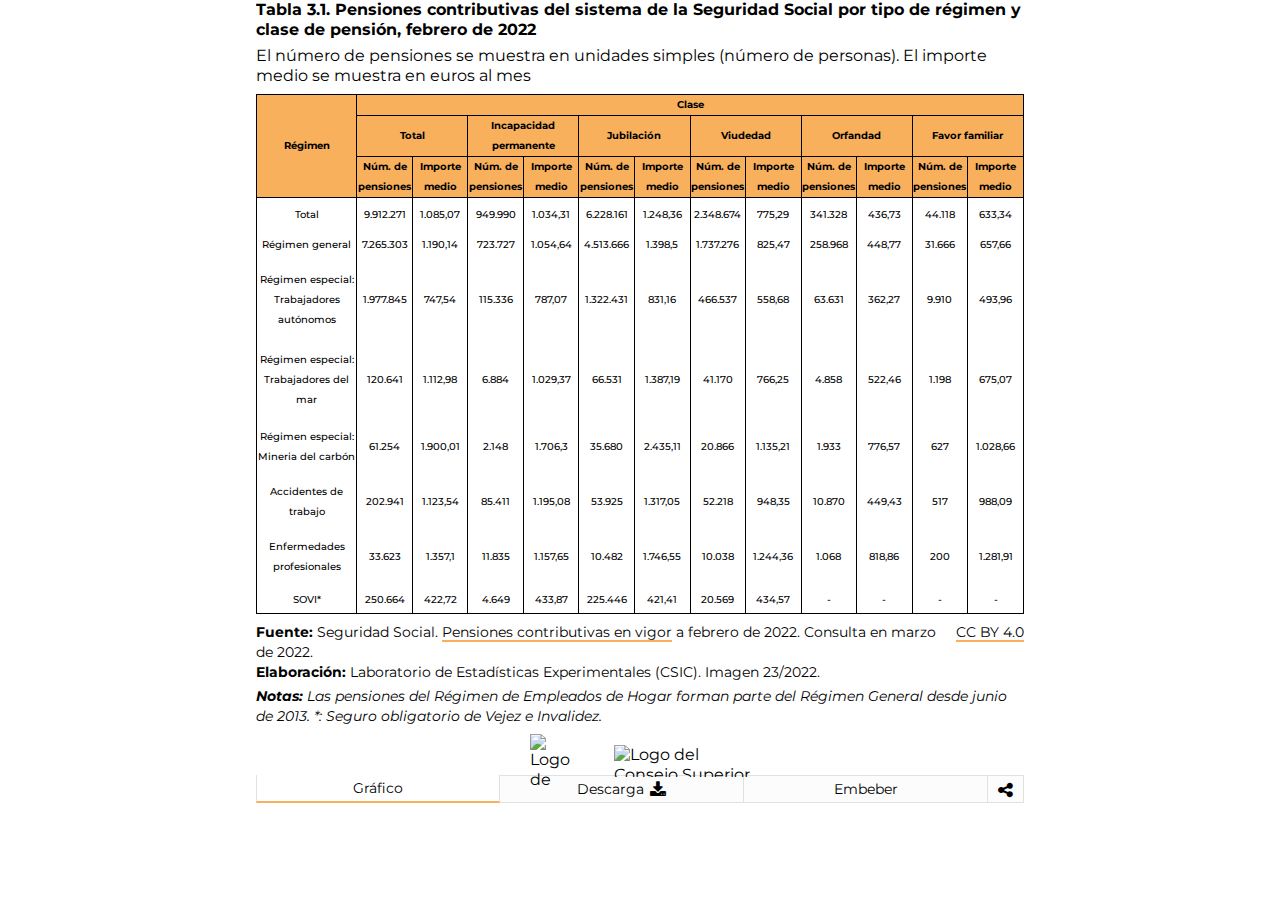
==== commit 66fad345: "Datos y logos" ====
--- a/docs/index.html
+++ b/docs/index.html
@@ -1 +1 @@
-<!DOCTYPE html><html lang=en><head><meta charset=UTF-8><meta name=viewport content="width=device-width,initial-scale=1,maximum-scale=1"><title>Informe 2022: El perfil de las personas mayores en España</title><meta name=mrf-extractable content=false><meta property=og:image content=""><meta property=og:title content="Informe 2022: El perfil de las personas mayores en España"><meta property=og:description content="Informe 2022: El perfil de las personas mayores en España"><meta property=og:image content=https://raw.githubusercontent.com/CarlosMunozDiazCSIC/informe_perfil_mayores_2022_economia_3_1_tabla/main/pre/iegd_logo.png><link rel=stylesheet href=https://cdnjs.cloudflare.com/ajax/libs/font-awesome/4.7.0/css/font-awesome.min.css><link href="https://fonts.googleapis.com/css2?family=Montserrat:ital,wght@0,100;0,300;0,400;0,500;0,600;0,700;1,300;1,400;1,500;1,600;1,700&display=swap" rel=stylesheet><link href=main.35cb42ebde1afd9d69f7.css rel=stylesheet></head><body><div class=container><div class=main><section class="content b-chart active" id=chartBlock><div class=b-title><h1 class=title>Tabla 3.1. Pensiones contributivas del sistema de la Seguridad Social por tipo de régimen y clase de pensión, febrero de 2022</h1><h2 class=subtitle>Gráfico 23/2022. El número de pensiones se muestra en unidades simples (número de personas)</h2></div><div class="chart__viz viz-table" id=chart><table id=table><thead><tr><th rowspan=3 style=width:140px>Régimen</th><th rowspan=1 colspan=12 style=width:760px>Clase</th></tr><tr><th colspan=2>Total</th><th colspan=2>Incapacidad permanente</th><th colspan=2>Jubilación</th><th colspan=2>Viudedad</th><th colspan=2>Orfandad</th><th colspan=2>Favor familiar</th></tr><tr><th>Núm. de pensiones</th><th>Importe medio (€ al mes)</th><th>Núm. de pensiones</th><th>Importe medio (€ al mes)</th><th>Núm. de pensiones</th><th>Importe medio (€ al mes)</th><th>Núm. de pensiones</th><th>Importe medio (€ al mes)</th><th>Núm. de pensiones</th><th>Importe medio (€ al mes)</th><th>Núm. de pensiones</th><th>Importe medio (€ al mes)</th></tr></thead><tbody><tr><td>Total</td><td>9.912.271</td><td>1.085,07</td><td>949.990</td><td>1.034,31</td><td>6.228.161</td><td>1.248,36</td><td>2.348.674</td><td>775,29</td><td>341.328</td><td>436,73</td><td>44.118</td><td>633,34</td></tr><tr><td>Régimen general</td><td>7.265.303</td><td>1.190,14</td><td>723.727</td><td>1.054,64</td><td>4.513.666</td><td>1.398,5</td><td>1.737.276</td><td>825,47</td><td>258.968</td><td>448,77</td><td>31.666</td><td>657,66</td></tr><tr><td>Régimen especial: Trabajadores autónomos</td><td>1.977.845</td><td>747,54</td><td>115.336</td><td>787,07</td><td>1.322.431</td><td>831,16</td><td>466.537</td><td>558,68</td><td>63.631</td><td>362,27</td><td>9.910</td><td>493,96</td></tr><tr><td>Régimen especial: Trabajadores del mar</td><td>120.641</td><td>1.112,98</td><td>6.884</td><td>1.029,37</td><td>66.531</td><td>1.387,19</td><td>41.170</td><td>766,25</td><td>4.858</td><td>522,46</td><td>1.198</td><td>675,07</td></tr><tr><td>Régimen especial: Mineria del carbón</td><td>61.254</td><td>1.900,01</td><td>2.148</td><td>1.706,3</td><td>35.680</td><td>2.435,11</td><td>20.866</td><td>1.135,21</td><td>1.933</td><td>776,57</td><td>627</td><td>1.028,66</td></tr><tr><td>Accidentes de trabajo</td><td>202.941</td><td>1.123,54</td><td>85.411</td><td>1.195,08</td><td>53.925</td><td>1.317,05</td><td>52.218</td><td>948,35</td><td>10.870</td><td>449,43</td><td>517</td><td>988,09</td></tr><tr><td>Enfermedades profesionales</td><td>33.623</td><td>1.357,1</td><td>11.835</td><td>1.157,65</td><td>10.482</td><td>1.746,55</td><td>10.038</td><td>1.244,36</td><td>1.068</td><td>818,86</td><td>200</td><td>1.281,91</td></tr><tr><td>SOVI*</td><td>250.664</td><td>422,72</td><td>4.649</td><td>433,87</td><td>225.446</td><td>421,41</td><td>20.569</td><td>434,57</td><td>-</td><td>-</td><td>-</td><td>-</td></tr></tbody></table></div><div class=chart__footer><div class=chart__source><div class=chart__source--info><p class=chart__source--data><span>Fuente: </span>Boletín de Estadísticas Laborales del Ministerio de Trabajo y Asuntos Sociales. Consulta en marzo de 2022.</p><p class=chart__source--elab><span>Elaboración: </span>Laboratorio de Estadísticas Experimentales (CSIC).</p></div><p class=chart__source--copyright><a class=link href=https://creativecommons.org/licenses/by/4.0/deed.en_US target=_blank>CC BY 4.0</a></p></div><p class=chart__note><span>Notas: </span>Las pensiones del Régimen de Empleados de Hogar forman parte del Régimen General desde junio de 2013. *: Seguro obligatorio de Vejez e Invalidez.</p></div><div class=logo><img src=https://raw.githubusercontent.com/CarlosMunozDiazCSIC/informe_perfil_mayores_2022_economia_3_1_tabla/main/pre/iegd_logo.png alt="Logo del Instituto de Economía, Geografía y Demografía (IEGD) del CSIC" width=100% height=100%></div></section><section class="content b-data"><div class=b-title><h1 class=title>Repositorio de código, de datos y posibilidad de descarga como imagen estática</h1></div><p class=text__header>Descarga de datos</p><p class=text__paragraph>Los datos procesados en esta visualización los puede encontrar en <a class=link href=https://github.com/CarlosMunozDiazCSIC/informe_perfil_mayores_2022_economia_3_1_tabla target=_blank>este repositorio de Github</a>.</p><p class=text__paragraph>Si desea descargarlos, puede hacerlo desde <a class=link href=https://raw.githubusercontent.com/CarlosMunozDiazCSIC/informe_perfil_mayores_2022_economia_3_1_tabla/main/data/pensiones_tipo_regimen_febrero_2022.csv target=_blank>aquí</a>.</p><p class=text__header>Descargar como PNG</p><p class=text__paragraph>También puede descargar el gráfico como una imagen .png haciendo click <button class=btn_share id=pngImage>aquí</button></p><p class=text__paragraph>El gráfico se descargará con los últimos filtros que haya utilizado.</p><p class=text__paragraph>Es conveniente advertir que debe esperar unos segundos para que se renderice correctamente el bloque y pueda descargar la imagen de forma satisfactoria.</p></section><section class="content b-iframes"><div class=b-title><h1 class=title>Uso del iframe en sitios web</h1></div><p class=text__header>Embeber iframe con alto dinámico</p><p class=text__paragraph>A la hora de utilizar la visualización dentro de un iframe y poder visualizarla de forma responsiva, este desarrollo se sirve de la librería <a class=link href=http://blog.apps.npr.org/pym.js/ target=_blank>Pym.js</a>, que modifica de forma dinámica la altura de los iframes.</p><p class=text__paragraph>Si su sitio web acepta el uso de librerías de terceros, como es el caso de Pym.js, y desea disponer la opción responsiva de esta visualización, copie el siguiente código:</p><textarea class=text__iframe disabled="" id=iframe-responsive></textarea><p class=text__header>Embeber iframe con alto fijo</p><p class=text__paragraph>Si su sitio web no acepta iframes responsivos, puede utilizar el siguiente código con altura fija. Es posible que exista scroll vertical al incrustar el iframe en su página web.</p><p class=text__paragraph>Si desea integrar esta visualización en su propia página, puede hacerlo copiando el siguiente código:</p><textarea class=text__iframe disabled="" id=iframe-fixed></textarea></section><section class="content b-rrss"><div class=b-title><h1 class=title>Compartir en redes sociales</h1></div><p class=text__paragraph>Existe la posibilidad de compartir la visualización a través de las redes sociales. Puede hacerlo clicando en alguno de los siguientes iconos:</p><div class=rrss><a href=# class="fa fa-facebook" id=shareFB target=_blank></a> <a href=# class="fa fa-twitter" id=shareTW target=_blank></a> <a href=# class="fa fa-linkedin" id=shareLK target=_blank></a> <a href=# class="fa fa-whatsapp" id=shareWA target=_blank></a></div></section></div><nav class=tabs><ul class=l-tabs><li class="tab active" data-target=b-chart>Gráfico</li><li class=tab data-target=b-data>Descarga&nbsp;<i class="fa fa--share fa-download"></i></li><li class=tab data-target=b-iframes>Embeber</li><li class="tab tab--rrss" data-target=b-rrss><i class="fa fa--share fa-share-alt"></i></li></ul></nav></div><script src=https://pym.nprapps.org/pym.v1.min.js></script><script>const pymChild=new pym.Child</script><script src=main.67fc0a2530767ff57056.js></script></body></html>+<!DOCTYPE html><html lang=en><head><meta charset=UTF-8><meta name=viewport content="width=device-width,initial-scale=1,maximum-scale=1"><title>Informe 2022: El perfil de las personas mayores en España</title><meta name=mrf-extractable content=false><meta property=og:image content=""><meta property=og:title content="Informe 2022: El perfil de las personas mayores en España"><meta property=og:description content="Informe 2022: El perfil de las personas mayores en España"><meta property=og:image content=https://raw.githubusercontent.com/CarlosMunozDiazCSIC/informe_perfil_mayores_2022_economia_3_1_tabla/main/pre/iegd_logo.png><link rel=stylesheet href=https://cdnjs.cloudflare.com/ajax/libs/font-awesome/4.7.0/css/font-awesome.min.css><link href="https://fonts.googleapis.com/css2?family=Montserrat:ital,wght@0,100;0,300;0,400;0,500;0,600;0,700;1,300;1,400;1,500;1,600;1,700&display=swap" rel=stylesheet><link href=main.0e231cdecad988462eff.css rel=stylesheet></head><body><div class=container><div class=main><section class="content b-chart active" id=chartBlock><div class=b-title><h1 class=title>Tabla 3.1. Pensiones contributivas del sistema de la Seguridad Social por tipo de régimen y clase de pensión, febrero de 2022</h1><h2 class=subtitle>El número de pensiones se muestra en unidades simples (número de personas). El importe medio se muestra en euros al mes</h2></div><div class="chart__viz viz-table" id=chart><table id=table><thead><tr><th rowspan=3 style=width:100px>Régimen</th><th rowspan=1 colspan=12 style=width:665px>Clase</th></tr><tr><th colspan=2>Total</th><th colspan=2>Incapacidad permanente</th><th colspan=2>Jubilación</th><th colspan=2>Viudedad</th><th colspan=2>Orfandad</th><th colspan=2>Favor familiar</th></tr><tr><th>Núm. de pensiones</th><th>Importe medio</th><th>Núm. de pensiones</th><th>Importe medio</th><th>Núm. de pensiones</th><th>Importe medio</th><th>Núm. de pensiones</th><th>Importe medio</th><th>Núm. de pensiones</th><th>Importe medio</th><th>Núm. de pensiones</th><th>Importe medio</th></tr></thead><tbody><tr><td>Total</td><td>9.912.271</td><td>1.085,07</td><td>949.990</td><td>1.034,31</td><td>6.228.161</td><td>1.248,36</td><td>2.348.674</td><td>775,29</td><td>341.328</td><td>436,73</td><td>44.118</td><td>633,34</td></tr><tr><td>Régimen general</td><td>7.265.303</td><td>1.190,14</td><td>723.727</td><td>1.054,64</td><td>4.513.666</td><td>1.398,5</td><td>1.737.276</td><td>825,47</td><td>258.968</td><td>448,77</td><td>31.666</td><td>657,66</td></tr><tr><td>Régimen especial: Trabajadores autónomos</td><td>1.977.845</td><td>747,54</td><td>115.336</td><td>787,07</td><td>1.322.431</td><td>831,16</td><td>466.537</td><td>558,68</td><td>63.631</td><td>362,27</td><td>9.910</td><td>493,96</td></tr><tr><td>Régimen especial: Trabajadores del mar</td><td>120.641</td><td>1.112,98</td><td>6.884</td><td>1.029,37</td><td>66.531</td><td>1.387,19</td><td>41.170</td><td>766,25</td><td>4.858</td><td>522,46</td><td>1.198</td><td>675,07</td></tr><tr><td>Régimen especial: Mineria del carbón</td><td>61.254</td><td>1.900,01</td><td>2.148</td><td>1.706,3</td><td>35.680</td><td>2.435,11</td><td>20.866</td><td>1.135,21</td><td>1.933</td><td>776,57</td><td>627</td><td>1.028,66</td></tr><tr><td>Accidentes de trabajo</td><td>202.941</td><td>1.123,54</td><td>85.411</td><td>1.195,08</td><td>53.925</td><td>1.317,05</td><td>52.218</td><td>948,35</td><td>10.870</td><td>449,43</td><td>517</td><td>988,09</td></tr><tr><td>Enfermedades profesionales</td><td>33.623</td><td>1.357,1</td><td>11.835</td><td>1.157,65</td><td>10.482</td><td>1.746,55</td><td>10.038</td><td>1.244,36</td><td>1.068</td><td>818,86</td><td>200</td><td>1.281,91</td></tr><tr><td>SOVI*</td><td>250.664</td><td>422,72</td><td>4.649</td><td>433,87</td><td>225.446</td><td>421,41</td><td>20.569</td><td>434,57</td><td>-</td><td>-</td><td>-</td><td>-</td></tr></tbody></table></div><div class=chart__footer><div class=chart__source><div class=chart__source--info><p class=chart__source--data><span>Fuente: </span>Seguridad Social. <a class=link href=https://www.seg-social.es/wps/portal/wss/internet/EstadisticasPresupuestosEstudios/Estadisticas/EST23/EST24 target=_blank>Pensiones contributivas en vigor</a> a febrero de 2022. Consulta en marzo de 2022.</p><p class=chart__source--elab><span>Elaboración: </span>Laboratorio de Estadísticas Experimentales (CSIC). Imagen 23/2022.</p></div><p class=chart__source--copyright><a class=link href=https://creativecommons.org/licenses/by/4.0/deed.en_US target=_blank>CC BY 4.0</a></p></div><p class=chart__note><span>Notas: </span>Las pensiones del Régimen de Empleados de Hogar forman parte del Régimen General desde junio de 2013. *: Seguro obligatorio de Vejez e Invalidez.</p></div><div class=chart__logos><img class=logo_enr src=https://raw.githubusercontent.com/CarlosMunozDiazCSIC/informe_perfil_mayores_2022_economia_3_1_tabla/main/pre/nuevo_logo_enr.jpg alt="Logo de Envejecimiento en Red" width=100% height=100%> <img class=logo_csic src=https://raw.githubusercontent.com/CarlosMunozDiazCSIC/informe_perfil_mayores_2022_economia_3_1_tabla/main/pre/logotipo_csic.png alt="Logo del Consejo Superior de Investigaciones Científicas" width=100% height=100%></div></section><section class="content b-data"><div class=b-title><h1 class=title>Repositorio de código, de datos y posibilidad de descarga como imagen estática</h1></div><p class=text__header>Descarga de datos</p><p class=text__paragraph>Los datos procesados en esta visualización los puede encontrar en <a class=link href=https://github.com/CarlosMunozDiazCSIC/informe_perfil_mayores_2022_economia_3_1_tabla target=_blank>este repositorio de Github</a>.</p><p class=text__paragraph>Si desea descargarlos, puede hacerlo desde <a class=link href=https://raw.githubusercontent.com/CarlosMunozDiazCSIC/informe_perfil_mayores_2022_economia_3_1_tabla/main/data/pensiones_tipo_regimen_febrero_2022.csv target=_blank>aquí</a>.</p><p class=text__header>Descargar como PNG</p><p class=text__paragraph>También puede descargar el gráfico como una imagen .png haciendo click <button class=btn_share id=pngImage>aquí</button></p><p class=text__paragraph>El gráfico se descargará con los últimos filtros que haya utilizado.</p><p class=text__paragraph>Es conveniente advertir que debe esperar unos segundos para que se renderice correctamente el bloque y pueda descargar la imagen de forma satisfactoria.</p></section><section class="content b-iframes"><div class=b-title><h1 class=title>Uso del iframe en sitios web</h1></div><p class=text__header>Embeber iframe con alto dinámico</p><p class=text__paragraph>A la hora de utilizar la visualización dentro de un iframe y poder visualizarla de forma responsiva, este desarrollo se sirve de la librería <a class=link href=http://blog.apps.npr.org/pym.js/ target=_blank>Pym.js</a>, que modifica de forma dinámica la altura de los iframes.</p><p class=text__paragraph>Si su sitio web acepta el uso de librerías de terceros, como es el caso de Pym.js, y desea disponer la opción responsiva de esta visualización, copie el siguiente código:</p><textarea class=text__iframe disabled="" id=iframe-responsive></textarea><p class=text__header>Embeber iframe con alto fijo</p><p class=text__paragraph>Si su sitio web no acepta iframes responsivos, puede utilizar el siguiente código con altura fija. Es posible que exista scroll vertical al incrustar el iframe en su página web.</p><p class=text__paragraph>Si desea integrar esta visualización en su propia página, puede hacerlo copiando el siguiente código:</p><textarea class=text__iframe disabled="" id=iframe-fixed></textarea></section><section class="content b-rrss"><div class=b-title><h1 class=title>Compartir en redes sociales</h1></div><p class=text__paragraph>Existe la posibilidad de compartir la visualización a través de las redes sociales. Puede hacerlo clicando en alguno de los siguientes iconos:</p><div class=rrss><a href=# class="fa fa-facebook" id=shareFB target=_blank></a> <a href=# class="fa fa-twitter" id=shareTW target=_blank></a> <a href=# class="fa fa-linkedin" id=shareLK target=_blank></a> <a href=# class="fa fa-whatsapp" id=shareWA target=_blank></a></div></section></div><nav class=tabs><ul class=l-tabs><li class="tab active" data-target=b-chart>Gráfico</li><li class=tab data-target=b-data>Descarga&nbsp;<i class="fa fa--share fa-download"></i></li><li class=tab data-target=b-iframes>Embeber</li><li class="tab tab--rrss" data-target=b-rrss><i class="fa fa--share fa-share-alt"></i></li></ul></nav></div><script src=https://pym.nprapps.org/pym.v1.min.js></script><script>const pymChild=new pym.Child</script><script src=main.67fc0a2530767ff57056.js></script></body></html>